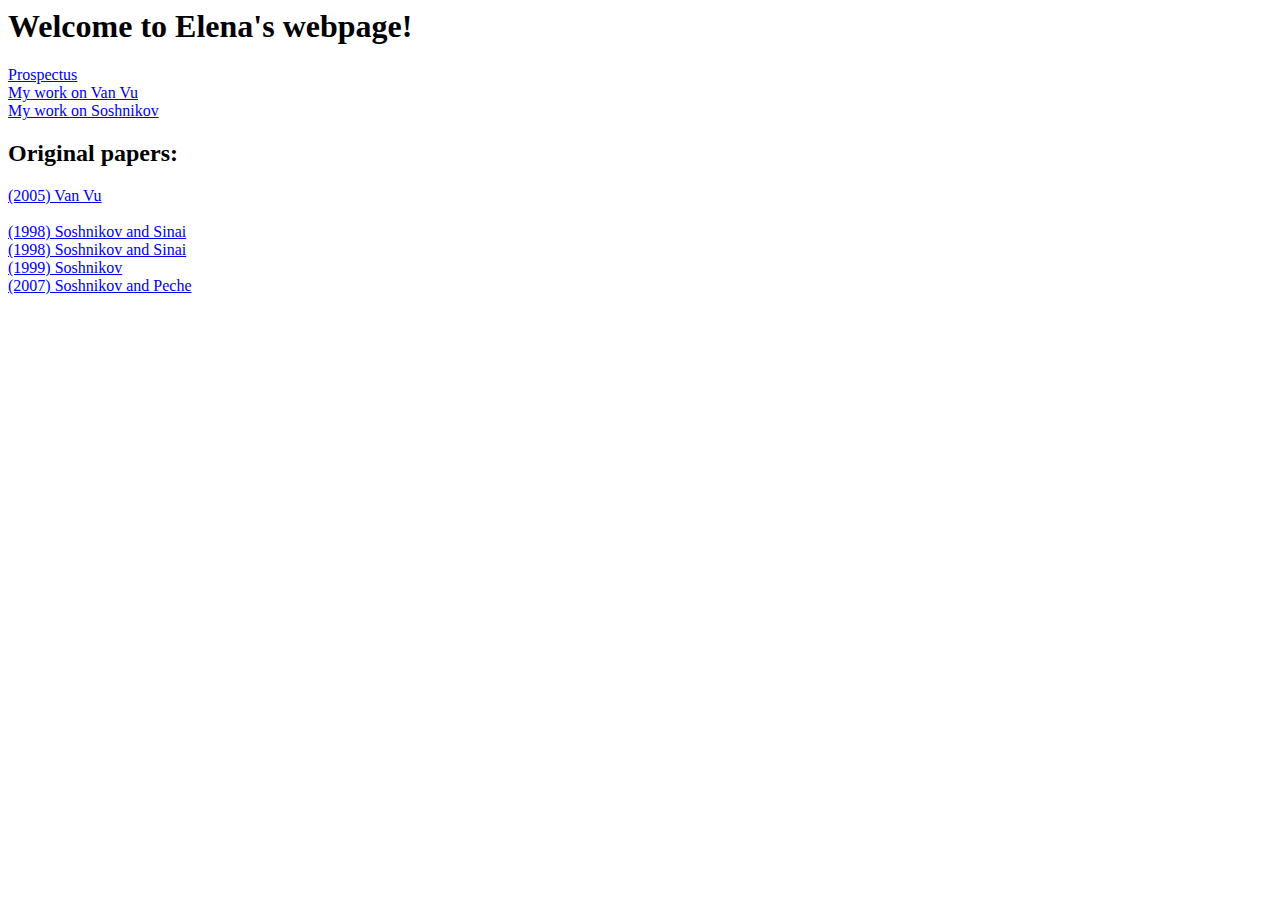
==== index.html @ 6dfe259a "Rename main.html to index.html" ====
<html> 

<head>
<title> Elena's webpage </title>
</head>

<body>
<h1> Welcome to Elena's webpage! </h1>


<a href="Prospectus.pdf"> Prospectus </a> <br />
<a href="VanVu.pdf"> My work on Van Vu </a> <br />
<a href="Soshnikov.pdf"> My work on Soshnikov </a>

<h2> Original papers: </h2>

<a href="papers/2005_Vu.pdf"> (2005) Van Vu </a> <br /> <br />
<a href="papers/1998_Soshnikov_a.pdf"> (1998) Soshnikov and Sinai </a> <br />
<a href="papers/1998_Soshnikov_b.pdf"> (1998) Soshnikov and Sinai </a> <br />
<a href="papers/1999_Soshnikov.pdf"> (1999) Soshnikov </a> <br />
<a href="papers/2007_Soshnikov.pdf"> (2007) Soshnikov and Peche </a> <br />

</body>
</html>
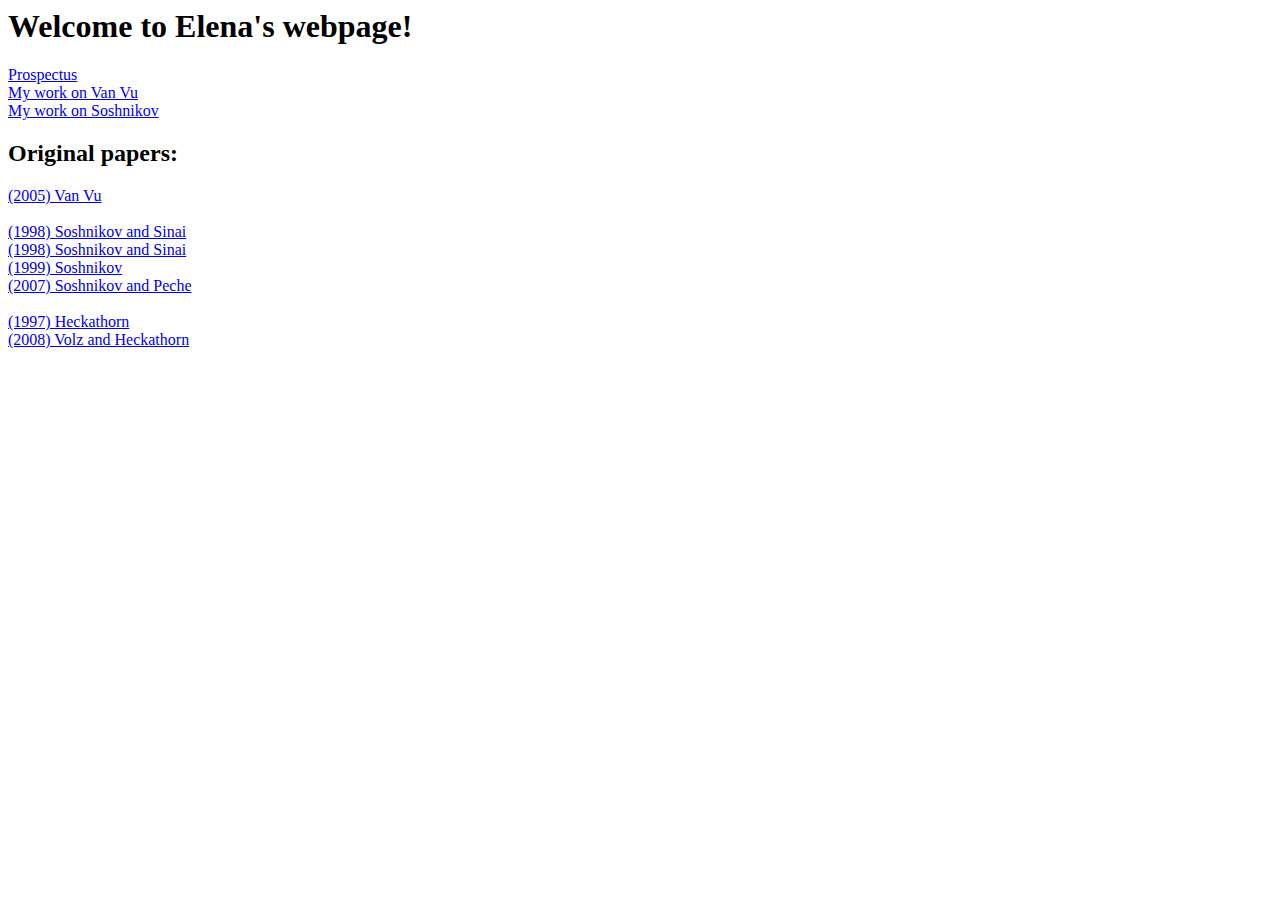
==== commit 97eb154a: "Update index.html" ====
--- a/index.html
+++ b/index.html
@@ -18,7 +18,10 @@
 <a href="papers/1998_Soshnikov_a.pdf"> (1998) Soshnikov and Sinai </a> <br />
 <a href="papers/1998_Soshnikov_b.pdf"> (1998) Soshnikov and Sinai </a> <br />
 <a href="papers/1999_Soshnikov.pdf"> (1999) Soshnikov </a> <br />
-<a href="papers/2007_Soshnikov.pdf"> (2007) Soshnikov and Peche </a> <br />
+<a href="papers/2007_Soshnikov.pdf"> (2007) Soshnikov and Peche </a> <br /> <br />
+<a href="papers/1997_Heckathorn.pdf"> (1997) Heckathorn </a> <br /> 
+<a href="papers/2008_Heckathorn_Volz.pdf"> (2008) Volz and Heckathorn </a> <br /> 
+
 
 </body>
 </html> 
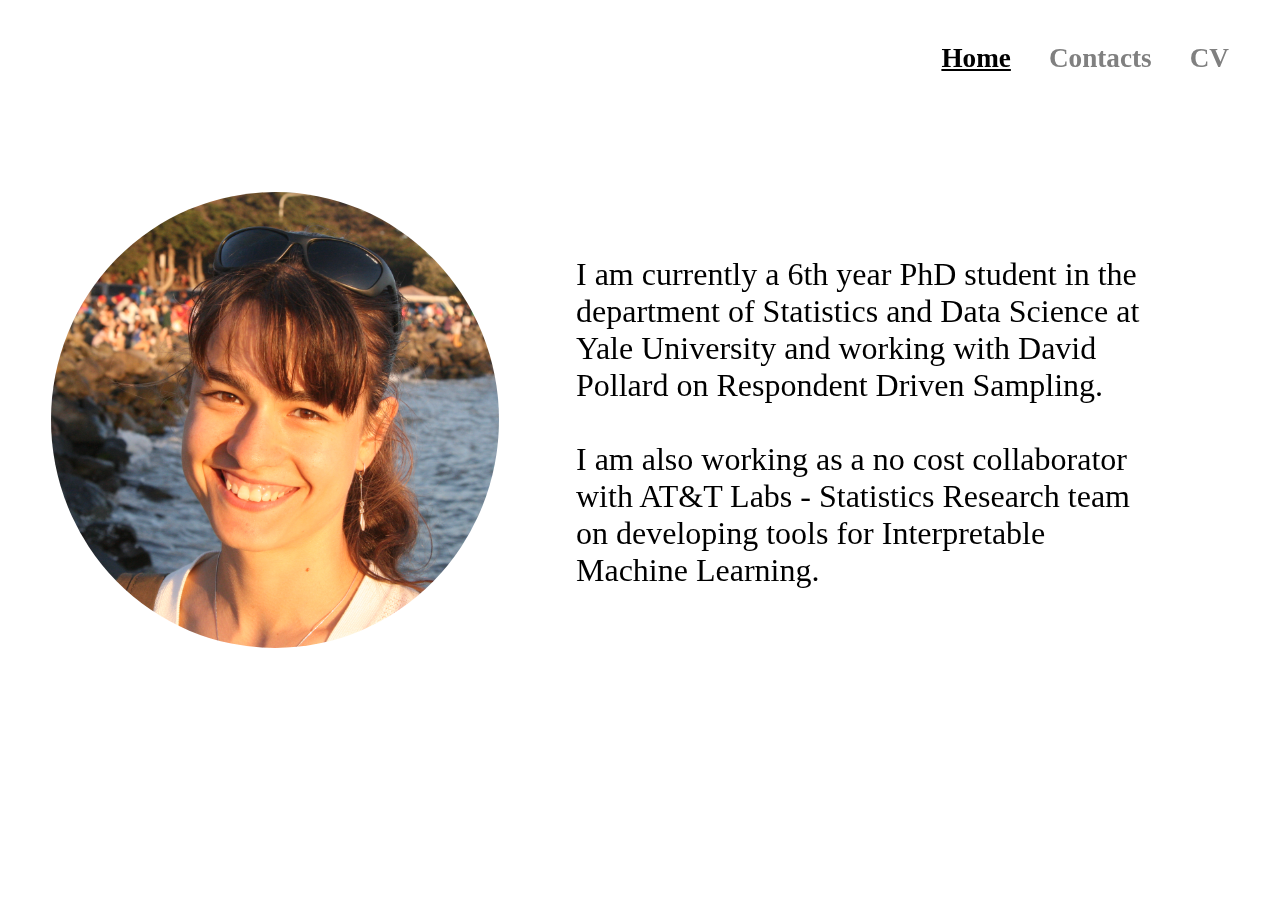
==== commit c36f8cb3: "Add files via upload" ====
--- a/index.html
+++ b/index.html
@@ -1,27 +1,33 @@
-<html> 
-
-<head>
-<title> Elena's webpage </title>
-</head>
-
-<body>
-<h1> Welcome to Elena's webpage! </h1>
+<!DOCTYPE html>
+<html>
+  <head>
+    <meta name="viewport" content="width=device-width, initial-scale=1.0">
+    <meta name="keywords" content="Elena Khusainova">
+    <link rel="stylesheet" type="text/css" href="style.css">
+    <title>Elena Khusainova</title>
+  </head>
+  <body>
+    <div id="background"></div>
+    <!-- Top navigation bar -->
+    <div id="transBoxNav"></div>
+    <ul class="navBar">
+      <li class="navBar"><a href="cv.html"><b>CV</b></a></li>
+      <li class="navBar"><a href="contacts.html"><b>Contacts</b></a></li>
+      <!-- <li class="navBar"><a href="research.html"><b>Research</b></a></li> -->
+      <li class="navBar"><a class="current" href="index.html"><b>Home</b></a></li>
+    </ul>
 
 
-<a href="Prospectus.pdf"> Prospectus </a> <br />
-<a href="VanVu.pdf"> My work on Van Vu </a> <br />
-<a href="Soshnikov.pdf"> My work on Soshnikov </a>
+    <!-- My photo -->
+    <img id="myPhoto" src="img/me.png">
+    <!-- My intro -->
+    <p id="myIntro"> I am currently a 6th year PhD student in the department of
+      Statistics and Data Science at Yale University and working with David
+      Pollard on Respondent Driven Sampling.<br/><br/>
+      I am also working as a no cost collaborator with AT&T Labs - Statistics
+      Research team on developing tools for Interpretable Machine Learning.
+    </p>
 
-<h2> Original papers: </h2>
-
-<a href="papers/2005_Vu.pdf"> (2005) Van Vu </a> <br /> <br />
-<a href="papers/1998_Soshnikov_a.pdf"> (1998) Soshnikov and Sinai </a> <br />
-<a href="papers/1998_Soshnikov_b.pdf"> (1998) Soshnikov and Sinai </a> <br />
-<a href="papers/1999_Soshnikov.pdf"> (1999) Soshnikov </a> <br />
-<a href="papers/2007_Soshnikov.pdf"> (2007) Soshnikov and Peche </a> <br /> <br />
-<a href="papers/1997_Heckathorn.pdf"> (1997) Heckathorn </a> <br /> 
-<a href="papers/2008_Heckathorn_Volz.pdf"> (2008) Volz and Heckathorn </a> <br /> 
-
-
-</body>
-</html> 
+    <div id="transBoxBackground"></div>
+  </body>
+</html>
--- a/style.css
+++ b/style.css
@@ -0,0 +1,154 @@
+html, body {
+  height: 100%;
+}
+
+/* -----------------------------------------------------------------------------
+    Navigation bar in the top right corner
+    ------------------------------------------------------------------------- */
+
+/* ul - Style unordered lists, navbar - the name I gave this style */
+ul.navBar {
+  position: absolute;
+  top: 0.5em;
+  right: 2em;
+  list-style-type: none;
+}
+
+/* Style list item */
+li.navBar {
+  float: right;           /* Put it to the right */
+  font-size: 1.7em;       /* Font independent of screen size, but stil not too restrictive */
+  margin: 0.7em;          /* Add spacing between elements */
+  font-family: cursive;
+}
+
+/* Style links */
+a {
+  display: block;
+  color: gray;
+  text-decoration: none;  /* No underlines */
+}
+
+a:hover {
+  color: black;                  /* Change color to black if hover */
+}
+
+a.current {
+  color: black;
+  text-decoration: underline;   /* Underline the active one */
+}
+
+div#transBoxNav {
+  z-index: -1;
+  position: absolute;
+  top: 2em;
+  right: 1em;
+  height: 4em;
+  width: 21em;/*29.5em;*/
+  background-color: #FFFFFF; /*#E6E6FA;*/
+  border-radius: 25px;
+  border: none;
+  opacity: 0.93;
+  filter: alpha(opacity=93); /* For IE8 and earlier */
+}
+
+/* -----------------------------------------------------------------------------
+    Other
+    ------------------------------------------------------------------------- */
+
+
+div#transBoxBackground {
+  z-index: -1;
+  position: absolute;
+  top: 8em;
+  right: 1em;
+  left: 1em;
+  bottom: 1em;
+  height: 40em;
+  background-color: #FFFFFF;
+  border-radius: 25px;
+  opacity: 0.93;
+  filter: alpha(opacity=93); /* For IE8 and earlier */
+}
+
+div#background {
+    position: fixed;
+    z-index: -1;
+    top: 0;
+    left: 0;
+    width: 100%;
+    height: 200em;
+    background-image: url("img/back2.png");
+    /*background-size: 100%;*/
+    background-repeat: no-repeat;
+    background-size: cover;
+    background-attachment: fixed;
+}
+
+#myPhoto {
+  position: absolute;
+  top: 12em;
+  left: 4%;
+  width: 35%;
+  border-radius: 50%;
+}
+
+#myIntro {
+  position: absolute;
+  top: 7em;
+  right: 4em;
+  width: 45%;
+  font-size: 2em;
+  /*font-family: cursive;*/
+}
+
+#inBox {
+  position: absolute;
+  top: 15em;
+  left: 3em;
+  right: 3em;
+  text-align: center;
+}
+
+
+/* -----------------------------------------------------------------------------
+    If the screen is too narrow
+    ------------------------------------------------------------------------- */
+
+
+@media screen and (max-width: 900px) {
+
+  div#transBoxBackground {
+    z-index: -1;
+    position: absolute;
+    top: 8em;
+    left: 1.5%;
+    width: 97%;
+    height: 45em;
+    background-color: #FFFFFF;
+    border-radius: 25px;
+    opacity: 0.93;
+    filter: alpha(opacity=93); /* For IE8 and earlier */
+  }
+
+
+  #myPhoto {
+    position: absolute;
+    top: 10em;
+    height: 20em;
+    width: 20em;
+    left: 15%;
+    /*margin:8%;*/
+    border-radius: 50%;
+  }
+
+  #myIntro {
+    position: absolute;
+    top: 20em;
+    right: 15%;
+    width: 70%;
+    font-size: 1.5em;
+    /*font-family: cursive;*/
+  }
+
+}
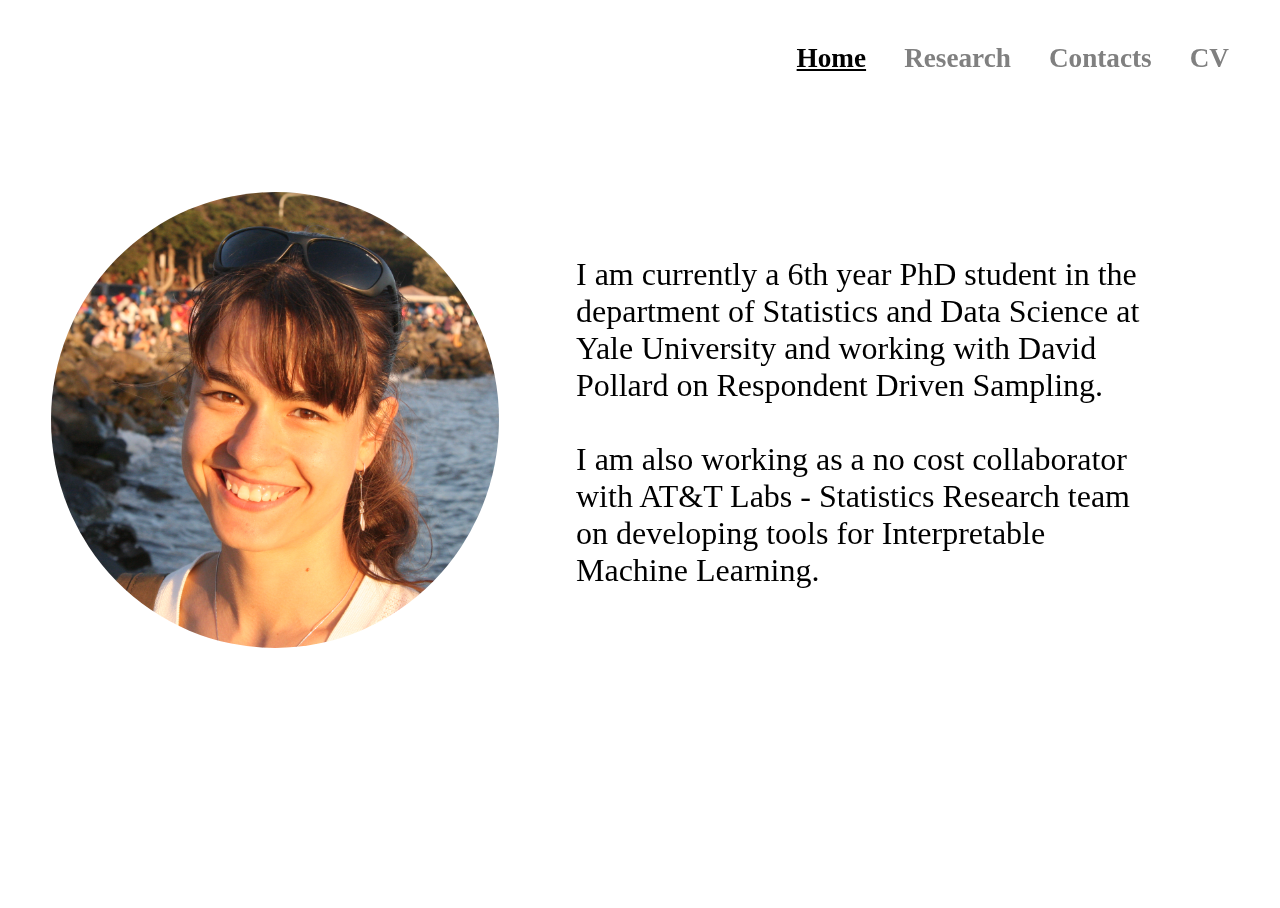
==== commit 909b5c2d: "Add files via upload" ====
--- a/index.html
+++ b/index.html
@@ -4,6 +4,8 @@
     <meta name="viewport" content="width=device-width, initial-scale=1.0">
     <meta name="keywords" content="Elena Khusainova">
     <link rel="stylesheet" type="text/css" href="style.css">
+    <link rel="shortcut icon" href="favicon.ico?v1" type="image/x-icon">
+    <!-- <link rel="icon" type="image/x-icon" href="EK.ico"/> -->
     <title>Elena Khusainova</title>
   </head>
   <body>
@@ -11,9 +13,9 @@
     <!-- Top navigation bar -->
     <div id="transBoxNav"></div>
     <ul class="navBar">
-      <li class="navBar"><a href="cv.html"><b>CV</b></a></li>
+      <li class="navBar"><a href="cv.html" target="_blank"><b>CV</b></a></li>
       <li class="navBar"><a href="contacts.html"><b>Contacts</b></a></li>
-      <!-- <li class="navBar"><a href="research.html"><b>Research</b></a></li> -->
+      <li class="navBar"><a href="research.html"><b>Research</b></a></li>
       <li class="navBar"><a class="current" href="index.html"><b>Home</b></a></li>
     </ul>
 
--- a/style.css
+++ b/style.css
@@ -39,6 +39,7 @@
 }
 
 div#transBoxNav {
+  -webkit-transform:translate3d(0,0,0);
   z-index: -1;
   position: absolute;
   top: 2em;
@@ -58,6 +59,7 @@
 
 
 div#transBoxBackground {
+  -webkit-transform:translate3d(0,0,0);
   z-index: -1;
   position: absolute;
   top: 8em;
@@ -78,7 +80,7 @@
     left: 0;
     width: 100%;
     height: 200em;
-    background-image: url("img/back2.png");
+    background-image: url("img/back2_red_red.png");
     /*background-size: 100%;*/
     background-repeat: no-repeat;
     background-size: cover;
@@ -119,12 +121,13 @@
 @media screen and (max-width: 900px) {
 
   div#transBoxBackground {
+    -webkit-transform:translate3d(0,0,0);
     z-index: -1;
     position: absolute;
     top: 8em;
     left: 1.5%;
     width: 97%;
-    height: 45em;
+    height: 55em;
     background-color: #FFFFFF;
     border-radius: 25px;
     opacity: 0.93;
